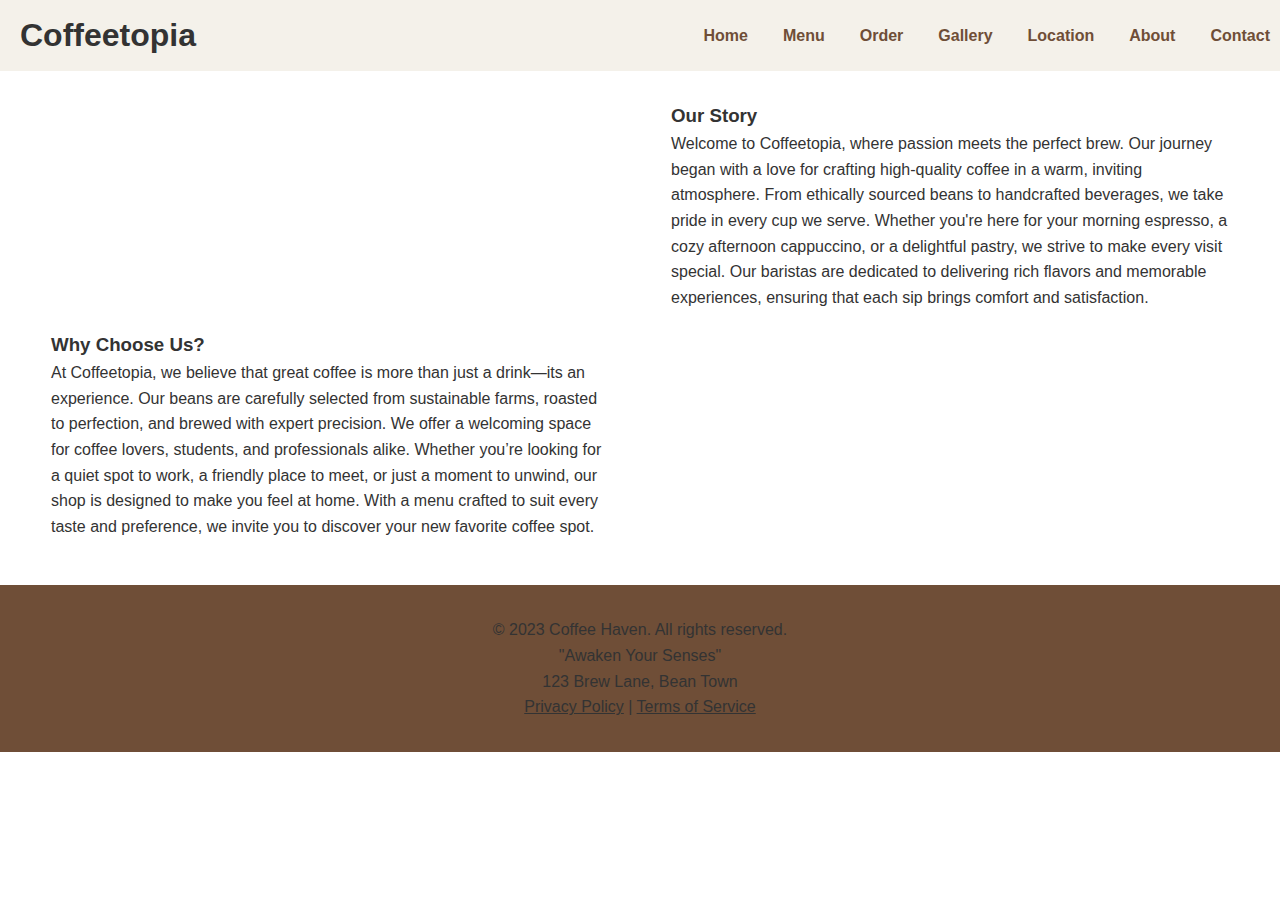
==== about.html @ 6bb9dabc "Div Change" ====
<!DOCTYPE html>
<html lang="en">
<head>
    <meta charset="UTF-8">
    <meta name="viewport" content="width=device-width, initial-scale=1.0">
    <link rel="stylesheet" href="styles.css">
    <title>Document</title>
</head>
<body>
    <header>
        <h1>Coffeetopia</h1>
        <nav>
            <ul>
                <li><a href="index.html">Home</a></li>
                <li><a href="menu.html">Menu</a></li>
                <li><a href="order.html">Order</a></li>
                <li><a href="gallery.html">Gallery</a></li>
                <li><a href="location.html">Location</a></li>
                <li><a href="about.html">About</a></li>
                <li><a href="contact.html">Contact</a></li>
            </ul>
        </nav>
        <div class="mob-menu" onclick="toggleMenu()">
            ☰
        </div>
    </header>

    <main class="about-section">
        <img src="images/interior2.jpg" alt="">
        <div>
            <h3>Our Story</h3>
            <p>Welcome to Coffeetopia, where passion meets the perfect brew. Our journey began with a love for crafting high-quality coffee in a warm, inviting atmosphere. From ethically sourced beans to handcrafted beverages, we take pride in every cup we serve. Whether you're here for your morning espresso, a cozy afternoon cappuccino, or a delightful pastry, we strive to make every visit special. Our baristas are dedicated to delivering rich flavors and memorable experiences, ensuring that each sip brings comfort and satisfaction.</p>
        </div>
        <div>
            <h3>Why Choose Us?</h3>
            <p>At Coffeetopia, we believe that great coffee is more than just a drink—its an experience. Our beans are carefully selected from sustainable farms, roasted to perfection, and brewed with expert precision. We offer a welcoming space for coffee lovers, students, and professionals alike. Whether you’re looking for a quiet spot to work, a friendly place to meet, or just a moment to unwind, our shop is designed to make you feel at home. With a menu crafted to suit every taste and preference, we invite you to discover your new favorite coffee spot.</p>
        </div>
        <img src="images/abtimg.jpg" alt="">
    </main>
    <footer>
        <p>&copy; 2023 Coffee Haven. All rights reserved.</p>
        <p>"Awaken Your Senses"</p>
        <p>123 Brew Lane, Bean Town</p>
        <p><a href="#">Privacy Policy</a> | <a href="#">Terms of Service</a></p>
    </footer>

    <script src="script.js"></script>
</body>
</html>
---- styles.css ----
* {
    font-family: Arial, sans-serif;
    margin: 0;
    padding: 0;
    line-height: 1.6;
    color: #333;
}

header {
    background: #f4f1ea;
    padding: 10px 0;
    display: flex;
    justify-content: space-between;
    align-items: center;
    position: relative;
}

header h1{
    margin: 0;
    color: #333;
    padding-left: 20px;
}

nav ul {
    flex: 2;
    display: flex;
    justify-content: flex-end;
    align-items: center;
    list-style: none;
    padding: 0;
    margin: 0;
    gap: 15px;
}

nav a {
    padding: 10px;
    text-decoration: none;
    color: #6f4e37;
    font-weight: bold;
    transition: color 0.3s ease;
}

nav a:hover {
    color: #4d3625;
}

.mob-menu {
    display: none;
    font-size: 1.5rem;
    cursor: pointer;
    padding-right: 20px;
}

.button {
    background: #6f4e37;
    color: white;
    padding: 0.8rem 2rem;
    border: none;
    border-radius: 25px;
    cursor: pointer;
    transition: background 0.3s ease;
    display: inline-block;
    margin-top: 1px;

}

.button:hover {
    background: #4d3625;
}

main{
    padding: 20px;
    text-align: center;
}

.section-title {
    color: #298021;
    margin-bottom: 20px;
}

.menu-grid {
    display: grid;
    grid-template-columns: repeat(auto-fit, minmax(300px, 1fr));
    gap: 2rem;
    padding: 2rem;
    max-width: 1200px;
    margin: 0 auto;
}
 
.gallery-grid {
    display: flex;
    flex-wrap: wrap;
    justify-content: center;
    gap: 20px;
    background-color: white;
    padding: 20px;
    margin: 0 auto;
    max-width: 800px;
    box-shadow: 0 0 10px rgba(0, 0, 0, 0.1);
}

.image-gallery {
    display: grid;
    grid-template-columns: repeat(auto-fit, minmax(200px, 1fr));
    gap: 10px;
    padding: 10px;
}

.gallery-image {
    width: 100%;
    height: auto;
    border-radius: 8px;
    box-shadow: 0 2px 5px rgba(0, 0, 0, 0.1);
    transition: transform 0.3s;
}

.gallery-image:hover {
    transform: scale(1.05);
}

.menu-item, .order-items {
    text-align: center;
    background: #fff8f0;
    padding: 2rem;
    border-radius: 10px;
    max-width: 800px;
    margin: 0 auto 2rem;
}

.responsive-img {
    width: 100%;
    height: auto; 
    max-height: 250px; 
    object-fit: cover;
    border-radius: 8px;
    display: block; 
    aspect-ratio: 1/1; 
}

.price {
    display: block;
    font-size: 1.4rem;
    color: #6f4e37;
    margin: 1rem 0;
    font-weight: bold; 
} 

.order-information, #opening-hours  {
    background: #fff8f0;
    padding: 2rem;
    border-radius: 10px;
    max-width: 800px;
    margin: 2rem auto;
    border: 1px solid#ccc;
} 

#opening-hours ul {
    list-style: none;
    padding: 0;
    margin: 0;
}

.order-information form, #contact-form {
    display: flex;
    flex-direction: column;
    align-items: center;
    background: #fff8f0;
    padding: 2rem;
    border-radius: 12px;
    max-width: 600px;
    margin: 0 auto;
}

form label {
    display: block;
    margin-bottom: 5px;
}

form input, form textarea {
    width: 100%;
    padding: 10px;
    margin-bottom: 10px;
    border: 1px solid #ccc;
    border-radius: 3px;
}

form .button, .view-menu-button {
    background-color: #333;
    color: white;
    border: none;
    padding: 10px 20px;
    cursor: pointer;
    border-radius: 3px;
}

form .button:hover, .view-menu-button:hover {
    background-color: #555;
}

.about-section {
    display: flex;
    flex-wrap: wrap;
    justify-content: space-around;
    padding: 20px;
    background-color: #fff;
}

.about-section img {
    width: 45%;
    margin: 10px 0;
    border-radius: 5px;
}

.about-section div {
    width: 45%;
    margin: 10px 0;
    text-align: left;
}

.map-container {
    margin: 20px auto;
    padding: 10px;
    width: 80%;
    background-color: white;
    border: 1px solid #ccc;
}

.map-frame {
    width: 100%;
    height: 300px;
    border: none;
}

#opening-hours li {
    display: flex;
    justify-content: space-between;
    padding: 0.8rem 0;
    margin-bottom: 1px solid #e0d7cf;
}

footer {
    background: #6f4e37;
    color: white;
    text-align: center;
    padding: 2rem 1rem;
    margin-top: 1rem;
}

@media (max-width: 768px) {
    nav ul {
        display: none;
        flex-direction: column;
        align-items: center;
        background-color: #333;
        position: absolute;
        top: 60px;
        left: 0;
        right: 0;
    }

    nav ul.active {
        display: flex;
    }

    .mob-menu {
        display: block;
    }

    .about-section {
        flex-direction: column;
    }

    .about-section img, .about-section div {
        width: 100%;
    }
}
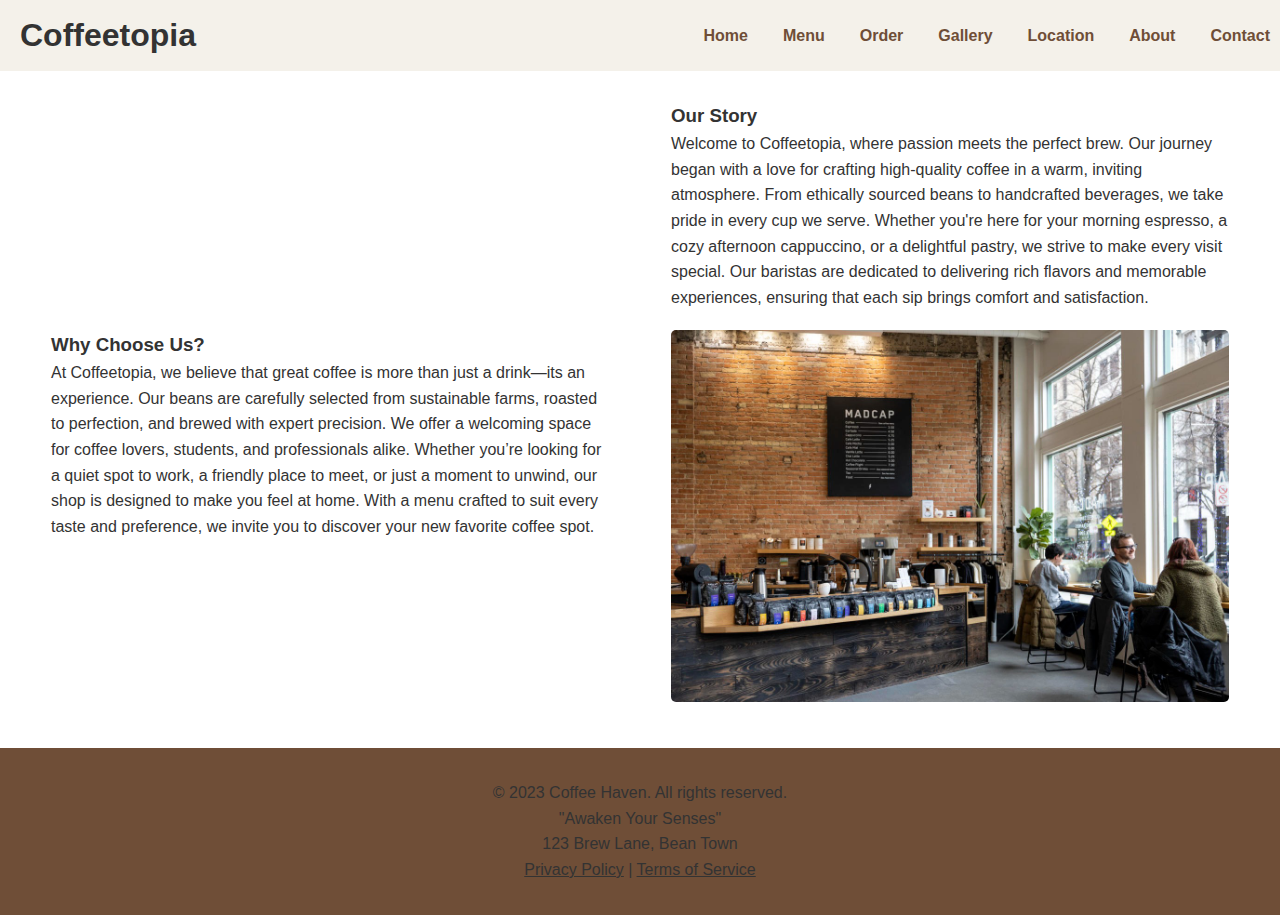
==== commit 6371c30b: "modification" ====
--- a/about.html
+++ b/about.html
@@ -35,7 +35,7 @@
             <h3>Why Choose Us?</h3>
             <p>At Coffeetopia, we believe that great coffee is more than just a drink—its an experience. Our beans are carefully selected from sustainable farms, roasted to perfection, and brewed with expert precision. We offer a welcoming space for coffee lovers, students, and professionals alike. Whether you’re looking for a quiet spot to work, a friendly place to meet, or just a moment to unwind, our shop is designed to make you feel at home. With a menu crafted to suit every taste and preference, we invite you to discover your new favorite coffee spot.</p>
         </div>
-        <img src="images/abtimg.jpg" alt="">
+        <img src="images/interior.jpg" alt="">
     </main>
     <footer>
         <p>&copy; 2023 Coffee Haven. All rights reserved.</p>
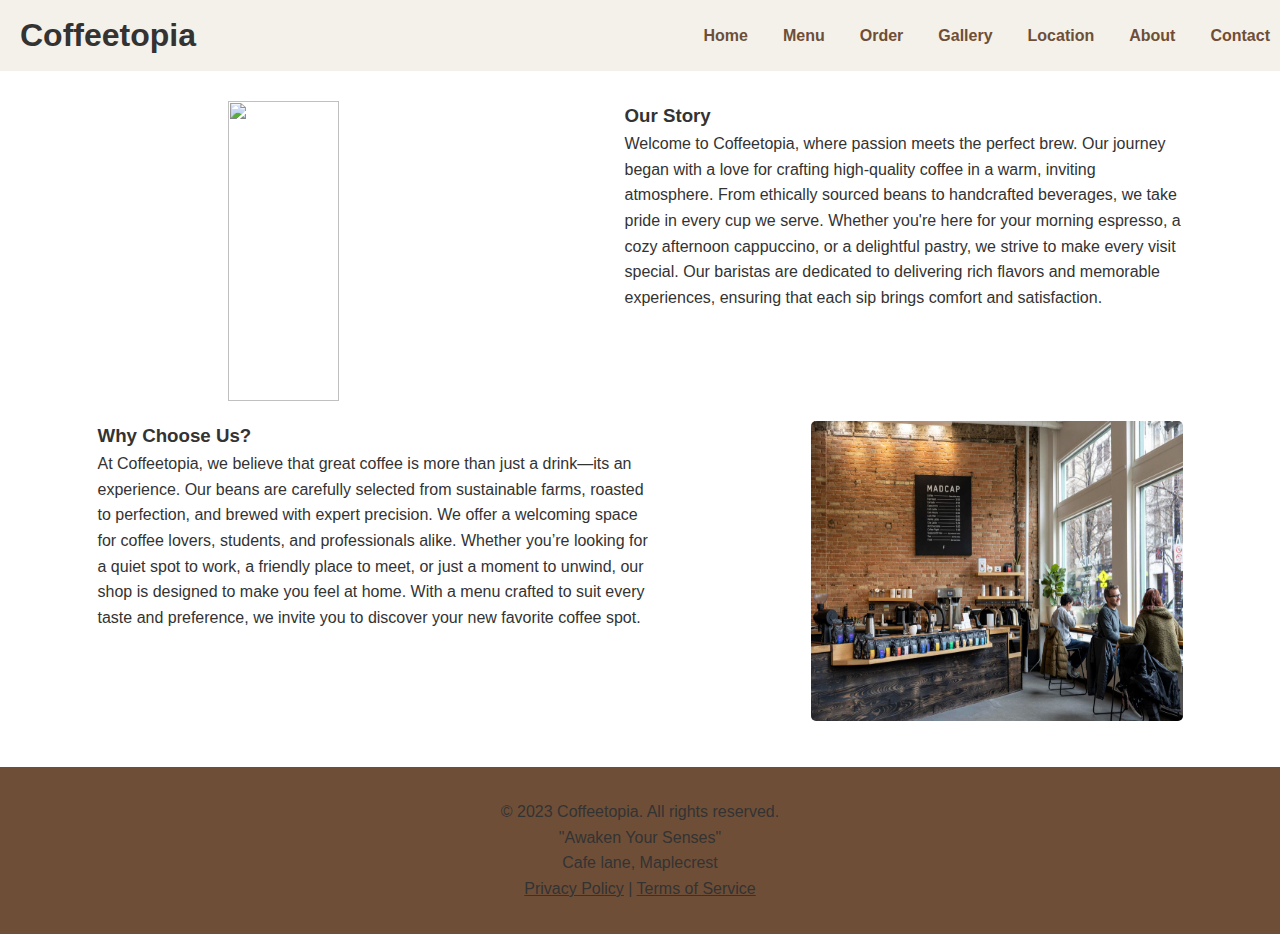
==== commit 9da79eba: "minor changes" ====
--- a/about.html
+++ b/about.html
@@ -4,7 +4,7 @@
     <meta charset="UTF-8">
     <meta name="viewport" content="width=device-width, initial-scale=1.0">
     <link rel="stylesheet" href="styles.css">
-    <title>Document</title>
+    <title>Coffeetopia</title>
 </head>
 <body>
     <header>
@@ -38,9 +38,9 @@
         <img src="images/interior.jpg" alt="">
     </main>
     <footer>
-        <p>&copy; 2023 Coffee Haven. All rights reserved.</p>
+        <p>&copy; 2023 Coffeetopia. All rights reserved.</p>
         <p>"Awaken Your Senses"</p>
-        <p>123 Brew Lane, Bean Town</p>
+        <p>Cafe lane, Maplecrest</p>
         <p><a href="#">Privacy Policy</a> | <a href="#">Terms of Service</a></p>
     </footer>
 
--- a/styles.css
+++ b/styles.css
@@ -85,37 +85,26 @@
     padding: 2rem;
     max-width: 1200px;
     margin: 0 auto;
-}
- 
-.gallery-grid {
-    display: flex;
-    flex-wrap: wrap;
-    justify-content: center;
-    gap: 20px;
-    background-color: white;
-    padding: 20px;
-    margin: 0 auto;
-    max-width: 800px;
-    box-shadow: 0 0 10px rgba(0, 0, 0, 0.1);
-}
-
-.image-gallery {
+} 
+
+#Imagegallery {
     display: grid;
-    grid-template-columns: repeat(auto-fit, minmax(200px, 1fr));
-    gap: 10px;
-    padding: 10px;
-}
-
-.gallery-image {
-    width: 100%;
-    height: auto;
-    border-radius: 8px;
-    box-shadow: 0 2px 5px rgba(0, 0, 0, 0.1);
-    transition: transform 0.3s;
-}
-
-.gallery-image:hover {
-    transform: scale(1.05);
+    grid-template-columns: repeat(2, 1fr); 
+    gap: 20px;                         
+}
+
+#Imagegallery img:hover {
+    transform: scale(1.01);
+    cursor: pointer;
+}
+
+#Imagegallery img {
+    width: 75%;           
+    height: 200px;          
+    object-fit: cover;     
+    border-radius: 8px;     
+    transition: transform 0.3s ease, box-shadow 0.3s ease;
+    display: block;         
 }
 
 .menu-item, .order-items {
@@ -171,6 +160,20 @@
     margin: 0 auto;
 }
 
+.remove-btn {
+    background-color: #fff8f0;
+    color: rgb(16, 4, 4);
+    border: none;
+    padding: 5px 10px;
+    border-radius: 3px;
+    cursor: pointer;
+    margin-left: 10px;
+}
+
+.remove-btn:hover {
+    background-color: #2a2222;
+}
+
 form label {
     display: block;
     margin-bottom: 5px;
@@ -206,9 +209,10 @@
 }
 
 .about-section img {
-    width: 45%;
+    width: 30%;
     margin: 10px 0;
     border-radius: 5px;
+    height: 300px;
 }
 
 .about-section div {
@@ -258,7 +262,7 @@
         right: 0;
     }
 
-    nav ul.active {
+    nav ul.show {
         display: flex;
     }
 
